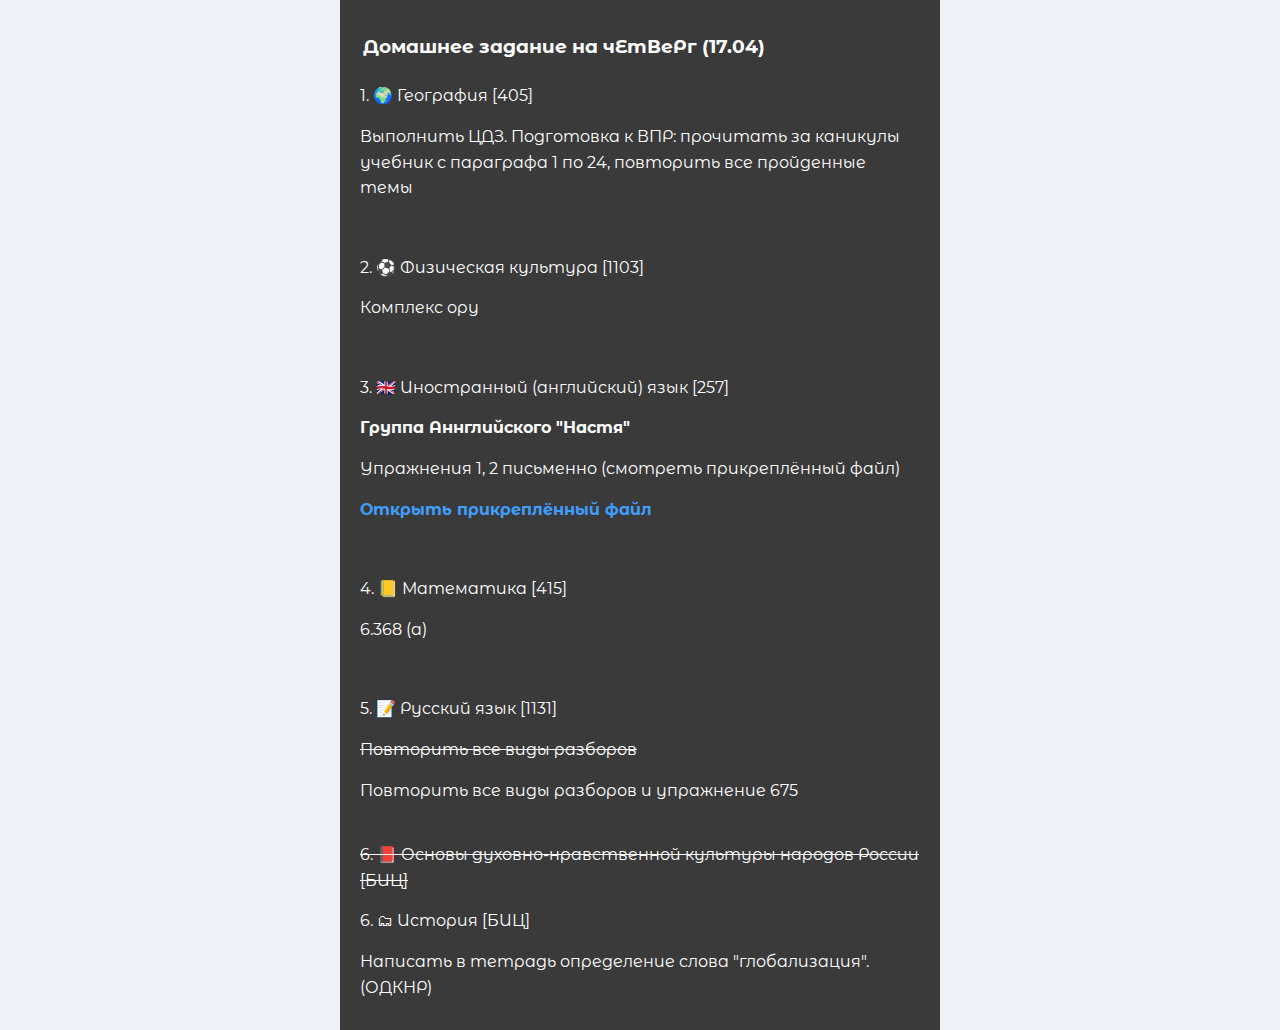
==== index.html @ 41d0aebe "Update index.html" ====
<html lang="ru" prefix="og: http://ogp.me/ns#">

<head>
    <meta charset="utf-8">
    <meta http-equiv="X-UA-Compatible" content="IE=edge">
    <meta name="viewport" content="width=device-width, initial-scale=1">
    <title>Главная</title>
    <meta property="og:site_name" content="Главная">
    <meta property="og:type" content="website">
    <link
        href="https://fonts.googleapis.com/css2?family=Amatic+SC:wght@400;700&amp;family=Caveat:wght@400;700&amp;family=Comfortaa:wght@300;400;500;600;700&amp;family=Kelly+Slab&amp;family=Lobster&amp;family=Merriweather:ital,wght@0,300;0,400;0,700;0,900;1,300;1,400;1,700;1,900&amp;family=Montserrat+Alternates:ital,wght@0,100;0,200;0,300;0,400;0,500;0,600;0,700;0,800;0,900;1,100;1,200;1,300;1,400;1,500;1,600;1,700;1,800;1,900&amp;family=Open+Sans+Condensed:ital,wght@0,300;0,700;1,300&amp;family=Open+Sans:ital,wght@0,300;0,400;0,600;0,700;0,800;1,300;1,400;1,600;1,700;1,800&amp;family=Oswald:wght@200;300;400;500;600;700&amp;family=PT+Mono&amp;family=Pacifico&amp;family=Pangolin&amp;family=Roboto:ital,wght@0,100;0,300;0,400;0,500;0,700;0,900;1,100;1,300;1,400;1,500;1,700;1,900&amp;display=swap"
        rel="stylesheet">
    <link href="style.css" rel="stylesheet">
    <link rel="icon" href="img/photo_2024-09-26_21-57-57.png" type="image/x-icon">
    <!-- Yandex.Metrika counter -->
<script type="text/javascript" >
   (function(m,e,t,r,i,k,a){m[i]=m[i]||function(){(m[i].a=m[i].a||[]).push(arguments)};
   m[i].l=1*new Date();
   for (var j = 0; j < document.scripts.length; j++) {if (document.scripts[j].src === r) { return; }}
   k=e.createElement(t),a=e.getElementsByTagName(t)[0],k.async=1,k.src=r,a.parentNode.insertBefore(k,a)})
   (window, document, "script", "https://mc.yandex.ru/metrika/tag.js", "ym");

   ym(100088565, "init", {
        clickmap:true,
        trackLinks:true,
        accurateTrackBounce:true
   });
</script>
<noscript><div><img src="https://mc.yandex.ru/watch/100088565" style="position:absolute; left:-9999px;" alt="" /></div></noscript>
<!-- /Yandex.Metrika counter -->
</head>

<body>
    <div class="land">
        <div class="p-fC3">
            <div>
                <div class="a-fC3-a">
                    <p>Домашнее задание на чЕтВеРг (17.04)</p>
                </div> <!----> <!---->
            </div>
            <div>
                <div class="a-fC3-b">
                    <!---->
                    
                    <p>1. 🌍 География [405]</p>
                    <p>Выполнить ЦДЗ. Подготовка к ВПР: прочитать за каникулы учебник с параграфа 1 по 24, повторить все пройденные темы</p>
                    <br>
                    <p>2. ⚽️ Физическая культура [1103]</p>
                    <p>Комплекс ору</p>
                    <br>
                    <p>3. 🇬🇧 Иностранный (английский) язык [257]</p>
<p><b>Группа Аннглийского "Настя"</b></p>
                    <p>Упражнения 1, 2 письменно (смотреть прикреплённый файл)</p>
<p><b><a href="https://disk.yandex.ru/i/63X4zD30mQH0Lw">Открыть прикреплённый файл</a></b></p>
                    <br>
                    <p>4. 📒 Математика [415]</p>
                    <p>6.368 (а)</p>
                    <br>
                    <p>5. 📝 Русский язык [1131]</p>
                    <s><p>Повторить все виды разборов</p></s>
                    <p>Повторить все виды разборов и упражнение 675</p>
                    <br>
                    <s><p>6. 📕 Основы духовно-нравственной культуры народов России [БИЦ]</p></s>
                    <p>6. 🗂 История [БИЦ]</p>
                    <p>Написать в тетрадь определение слова "глобализация". (ОДКНР)</p>
                </div>
                
                            </div>
        </div>
    </div>
</body>

</html>
---- style.css ----
/*! normalize.css v8.0.1 | MIT License | github.com/necolas/normalize.css */
html {
    line-height: 1.15;
    -webkit-text-size-adjust: 100%
}

body {
    margin: 0
}

main {
    display: block
}

h1 {
    font-size: 2em;
    margin: .67em 0
}

hr {
    box-sizing: content-box;
    height: 0;
    overflow: visible
}

pre {
    font-family: monospace, monospace;
    font-size: 1em
}

a {
    background-color: transparent
}

abbr[title] {
    border-bottom: none;
    text-decoration: underline;
    -webkit-text-decoration: underline dotted;
    text-decoration: underline dotted
}

b,
strong {
    font-weight: bolder
}

code,
kbd,
samp {
    font-family: monospace, monospace;
    font-size: 1em
}

small {
    font-size: 80%
}

sub,
sup {
    font-size: 75%;
    line-height: 0;
    position: relative;
    vertical-align: baseline
}

sub {
    bottom: -.25em
}

sup {
    top: -.5em
}

img {
    border-style: none
}

button,
input,
optgroup,
select,
textarea {
    font-family: inherit;
    font-size: 100%;
    line-height: 1.15;
    margin: 0
}

button,
input {
    overflow: visible
}

button,
select {
    text-transform: none
}

[type=button],
[type=reset],
[type=submit],
button {
    -webkit-appearance: button
}

[type=button]::-moz-focus-inner,
[type=reset]::-moz-focus-inner,
[type=submit]::-moz-focus-inner,
button::-moz-focus-inner {
    border-style: none;
    padding: 0
}

[type=button]:-moz-focusring,
[type=reset]:-moz-focusring,
[type=submit]:-moz-focusring,
button:-moz-focusring {
    outline: 1px dotted ButtonText
}

fieldset {
    padding: .35em .75em .625em
}

legend {
    box-sizing: border-box;
    color: inherit;
    display: table;
    max-width: 100%;
    padding: 0;
    white-space: normal
}

progress {
    vertical-align: baseline
}

textarea {
    overflow: auto
}

[type=checkbox],
[type=radio] {
    box-sizing: border-box;
    padding: 0
}

[type=number]::-webkit-inner-spin-button,
[type=number]::-webkit-outer-spin-button {
    height: auto
}

[type=search] {
    -webkit-appearance: textfield;
    outline-offset: -2px
}

[type=search]::-webkit-search-decoration {
    -webkit-appearance: none
}

::-webkit-file-upload-button {
    -webkit-appearance: button;
    font: inherit
}

details {
    display: block
}

summary {
    display: list-item
}

[hidden],
template {
    display: none
}

* {
    box-sizing: border-box
}

body {
    background: #edf2f9;
    font-size: 16px;
    line-height: 1.5;
    font-family: -apple-system, BlinkMacSystemFont, Roboto, Open Sans, Helvetica Neue, Noto Sans Armenian, Noto Sans Bengali, Noto Sans Cherokee, Noto Sans Devanagari, Noto Sans Ethiopic, Noto Sans Georgian, Noto Sans Hebrew, Noto Sans Kannada, Noto Sans Khmer, Noto Sans Lao, Noto Sans Osmanya, Noto Sans Tamil, Noto Sans Telugu, Noto Sans Thai, sans-serif
}

a {
    text-decoration: none;
    color: #409eff
}

a:hover {
    text-decoration: underline
}

blockquote {
    background: hsla(0, 0%, 100%, .3);
    color: #fff;
    border-left: 3px solid hsla(0, 0%, 100%, .3);
    padding: .8em 1em;
    line-height: 1.6;
    border-radius: 0 5px 5px 0;
    margin: 0
}

.land {
    max-width: 600px;
    margin: 0 auto
}

.land__copyright {
    font-size: .875em;
    padding: 1em 0;
    text-align: center;
    color: #757575
}

.land_bright blockquote {
    background: rgba(0, 0, 0, .1);
    color: #000;
    border-color: rgba(0, 0, 0, .1)
}

.w100 {
    width: 100%
}

.dib {
    display: inline-block
}

.ovh {
    overflow: hidden
}

.jcc {
    justify-content: center
}

.dfx {
    display: flex
}

.db {
    display: block
}

.btn,
.tdn,
.tdn:hover {
    text-decoration: none
}

.btn {
    display: flex;
    justify-content: center;
    align-items: center;
    white-space: nowrap;
    transition: all .2s;
    outline: none;
    border: 0;
    box-shadow: none;
    padding: 0;
    margin: 0;
    cursor: pointer;
    overflow: hidden
}

.btn:hover {
    text-decoration: none
}

.btn span {
    width: 100%;
    white-space: nowrap;
    text-overflow: ellipsis;
    overflow: hidden;
    text-align: center
}

.font-amatic-sc {
    font-family: Amatic SC, cursive
}

.font-caveat {
    font-family: Caveat, cursive
}

.font-comfortaa {
    font-family: Comfortaa, cursive
}

.font-kelly-slab {
    font-family: Kelly Slab, cursive
}

.font-lobster {
    font-family: Lobster, cursive
}

.font-merriweather {
    font-family: Merriweather, serif
}

.font-montserrat-alternates {
    font-family: Montserrat Alternates, sans-serif
}

.font-open-sans {
    font-family: Open Sans, sans-serif
}

.font-open-sans-condensed {
    font-family: Open Sans Condensed, sans-serif
}

.font-oswald {
    font-family: Oswald, sans-serif
}

.font-pacifico {
    font-family: Pacifico, cursive
}

.font-pangolin {
    font-family: Pangolin, cursive
}

.font-pt-mono {
    font-family: PT Mono, monospace
}

.font-roboto {
    font-family: Roboto, sans-serif
}

.loader__spinner {
    -webkit-animation: loaderRotator 1.4s linear infinite;
    animation: loaderRotator 1.4s linear infinite
}

.loader__path {
    stroke-dasharray: 187;
    stroke-dashoffset: 0;
    transform-origin: center;
    stroke: #409eff;
    -webkit-animation: loaderDash 1.4s ease-in-out infinite;
    animation: loaderDash 1.4s ease-in-out infinite
}

@-webkit-keyframes loaderRotator {
    0% {
        transform: rotate(0deg)
    }

    to {
        transform: rotate(270deg)
    }
}

@keyframes loaderRotator {
    0% {
        transform: rotate(0deg)
    }

    to {
        transform: rotate(270deg)
    }
}

@-webkit-keyframes loaderDash {
    0% {
        stroke-dashoffset: 187
    }

    50% {
        stroke-dashoffset: 46.75;
        transform: rotate(135deg)
    }

    to {
        stroke-dashoffset: 187;
        transform: rotate(450deg)
    }
}

@keyframes loaderDash {
    0% {
        stroke-dashoffset: 187
    }

    50% {
        stroke-dashoffset: 46.75;
        transform: rotate(135deg)
    }

    to {
        stroke-dashoffset: 187;
        transform: rotate(450deg)
    }
}

.p-fC1 {
    background: rgb(58, 58, 58);
    padding: 1.25em 0;
    font: -apple-system, BlinkMacSystemFont, Roboto, Open Sans, Helvetica Neue, "Noto Sans Armenian", "Noto Sans Bengali", "Noto Sans Cherokee", "Noto Sans Devanagari", "Noto Sans Ethiopic", "Noto Sans Georgian", "Noto Sans Hebrew", "Noto Sans Kannada", "Noto Sans Khmer", "Noto Sans Lao", "Noto Sans Osmanya", "Noto Sans Tamil", "Noto Sans Telugu", "Noto Sans Thai", sans-serif;
}

.a-fC1-a {
    text-align: left;
    color: rgb(255, 255, 255);
    font-size: 1.5em;
    font-family: "Montserrat Alternates", sans-serif;
    padding: 0.625em 1.25em;
    font-weight: bold;
}

.a-fC1-a p:last-child {
    margin-bottom: 0;
}

.a-fC1-a p:first-child {
    margin-top: 0;
}

.a-fC1-a p {
    line-height: 1.6em;
    margin: 15px 0;
}

.a-fC1-b {
    padding: 0.625em 1.25em;
}

.a-fC1-b-a {
    padding: 0.75em;
    height: 2.5em;
    font-size: 1em;
    line-height: 2.5em;
    border-radius: 0.6125em;
    background: rgb(109, 109, 109);
    color: rgba(255, 255, 255, 1);
    box-shadow: 0em 0em 0em 0em rgba(0, 0, 0, 1);
    border-top: 0;
    border-right: 0;
    border-bottom: 0;
    border-left: 0;
    width: 100%;
    margin-bottom: 0.625em;
}

.a-fC1-b-b {
    padding: 0.75em;
    height: 2.5em;
    font-size: 1em;
    line-height: 2.5em;
    border-radius: 0.6125em;
    background: rgb(109, 109, 109);
    color: rgba(255, 255, 255, 1);
    box-shadow: 0em 0em 0em 0em rgba(0, 0, 0, 1);
    border-top: 0;
    border-right: 0;
    border-bottom: 0;
    border-left: 0;
    width: 100%;
}

.a-fC1-c {
    text-align: left;
    color: rgba(255, 255, 255, 1);
    font-size: 1em;
    font-family: -apple-system, BlinkMacSystemFont, Roboto, Open Sans, Helvetica Neue, "Noto Sans Armenian", "Noto Sans Bengali", "Noto Sans Cherokee", "Noto Sans Devanagari", "Noto Sans Ethiopic", "Noto Sans Georgian", "Noto Sans Hebrew", "Noto Sans Kannada", "Noto Sans Khmer", "Noto Sans Lao", "Noto Sans Osmanya", "Noto Sans Tamil", "Noto Sans Telugu", "Noto Sans Thai", sans-serif;
    padding: 0.625em 1.25em;
}

.a-fC1-c p:last-child {
    margin-bottom: 0;
}

.a-fC1-c p:first-child {
    margin-top: 0;
}

.a-fC1-c p {
    line-height: 1.6em;
    margin: 15px 0;
}

.a-fC1-d {
    text-align: left;
    color: rgba(255, 255, 255, 1);
    font-size: 1em;
    font-family: -apple-system, BlinkMacSystemFont, Roboto, Open Sans, Helvetica Neue, "Noto Sans Armenian", "Noto Sans Bengali", "Noto Sans Cherokee", "Noto Sans Devanagari", "Noto Sans Ethiopic", "Noto Sans Georgian", "Noto Sans Hebrew", "Noto Sans Kannada", "Noto Sans Khmer", "Noto Sans Lao", "Noto Sans Osmanya", "Noto Sans Tamil", "Noto Sans Telugu", "Noto Sans Thai", sans-serif;
    padding: 0.625em 1.25em;
}

.a-fC1-d p:last-child {
    margin-bottom: 0;
}

.a-fC1-d p:first-child {
    margin-top: 0;
}

.a-fC1-d p {
    line-height: 1.6em;
    margin: 15px 0;
}

.a-fC1-e {
    text-align: left;
    color: rgba(255, 255, 255, 1);
    font-size: 1em;
    font-family: -apple-system, BlinkMacSystemFont, Roboto, Open Sans, Helvetica Neue, "Noto Sans Armenian", "Noto Sans Bengali", "Noto Sans Cherokee", "Noto Sans Devanagari", "Noto Sans Ethiopic", "Noto Sans Georgian", "Noto Sans Hebrew", "Noto Sans Kannada", "Noto Sans Khmer", "Noto Sans Lao", "Noto Sans Osmanya", "Noto Sans Tamil", "Noto Sans Telugu", "Noto Sans Thai", sans-serif;
    padding: 0.625em 1.25em;
}

.a-fC1-e p:last-child {
    margin-bottom: 0;
}

.a-fC1-e p:first-child {
    margin-top: 0;
}

.a-fC1-e p {
    line-height: 1.6em;
    margin: 15px 0;
}

.a-fC1-f {
    text-align: left;
    color: rgba(255, 255, 255, 1);
    font-size: 1em;
    font-family: -apple-system, BlinkMacSystemFont, Roboto, Open Sans, Helvetica Neue, "Noto Sans Armenian", "Noto Sans Bengali", "Noto Sans Cherokee", "Noto Sans Devanagari", "Noto Sans Ethiopic", "Noto Sans Georgian", "Noto Sans Hebrew", "Noto Sans Kannada", "Noto Sans Khmer", "Noto Sans Lao", "Noto Sans Osmanya", "Noto Sans Tamil", "Noto Sans Telugu", "Noto Sans Thai", sans-serif;
    padding: 0.625em 1.25em;
}

.a-fC1-f p:last-child {
    margin-bottom: 0;
}

.a-fC1-f p:first-child {
    margin-top: 0;
}

.a-fC1-f p {
    line-height: 1.6em;
    margin: 15px 0;
}

.a-fC1-g {
    text-align: left;
    color: rgba(255, 255, 255, 1);
    font-size: 1em;
    font-family: -apple-system, BlinkMacSystemFont, Roboto, Open Sans, Helvetica Neue, "Noto Sans Armenian", "Noto Sans Bengali", "Noto Sans Cherokee", "Noto Sans Devanagari", "Noto Sans Ethiopic", "Noto Sans Georgian", "Noto Sans Hebrew", "Noto Sans Kannada", "Noto Sans Khmer", "Noto Sans Lao", "Noto Sans Osmanya", "Noto Sans Tamil", "Noto Sans Telugu", "Noto Sans Thai", sans-serif;
    padding: 0.625em 1.25em;
}

.a-fC1-g p:last-child {
    margin-bottom: 0;
}

.a-fC1-g p:first-child {
    margin-top: 0;
}

.a-fC1-g p {
    line-height: 1.6em;
    margin: 15px 0;
}

.a-fC1-h {
    text-align: left;
    color: rgba(255, 255, 255, 1);
    font-size: 1em;
    font-family: -apple-system, BlinkMacSystemFont, Roboto, Open Sans, Helvetica Neue, "Noto Sans Armenian", "Noto Sans Bengali", "Noto Sans Cherokee", "Noto Sans Devanagari", "Noto Sans Ethiopic", "Noto Sans Georgian", "Noto Sans Hebrew", "Noto Sans Kannada", "Noto Sans Khmer", "Noto Sans Lao", "Noto Sans Osmanya", "Noto Sans Tamil", "Noto Sans Telugu", "Noto Sans Thai", sans-serif;
    padding: 0.625em 1.25em;
}

.a-fC1-h p:last-child {
    margin-bottom: 0;
}

.a-fC1-h p:first-child {
    margin-top: 0;
}

.a-fC1-h p {
    line-height: 1.6em;
    margin: 15px 0;
}

.a-fC1-i {
    text-align: left;
    color: rgba(255, 255, 255, 1);
    font-size: 1em;
    font-family: -apple-system, BlinkMacSystemFont, Roboto, Open Sans, Helvetica Neue, "Noto Sans Armenian", "Noto Sans Bengali", "Noto Sans Cherokee", "Noto Sans Devanagari", "Noto Sans Ethiopic", "Noto Sans Georgian", "Noto Sans Hebrew", "Noto Sans Kannada", "Noto Sans Khmer", "Noto Sans Lao", "Noto Sans Osmanya", "Noto Sans Tamil", "Noto Sans Telugu", "Noto Sans Thai", sans-serif;
    padding: 0.625em 1.25em;
}

.a-fC1-i p:last-child {
    margin-bottom: 0;
}

.a-fC1-i p:first-child {
    margin-top: 0;
}

.a-fC1-i p {
    line-height: 1.6em;
    margin: 15px 0;
}

.a-fC1-j {
    text-align: left;
    color: rgba(255, 255, 255, 1);
    font-size: 1em;
    font-family: -apple-system, BlinkMacSystemFont, Roboto, Open Sans, Helvetica Neue, "Noto Sans Armenian", "Noto Sans Bengali", "Noto Sans Cherokee", "Noto Sans Devanagari", "Noto Sans Ethiopic", "Noto Sans Georgian", "Noto Sans Hebrew", "Noto Sans Kannada", "Noto Sans Khmer", "Noto Sans Lao", "Noto Sans Osmanya", "Noto Sans Tamil", "Noto Sans Telugu", "Noto Sans Thai", sans-serif;
    padding: 0.625em 1.25em;
}

.a-fC1-j p:last-child {
    margin-bottom: 0;
}

.a-fC1-j p:first-child {
    margin-top: 0;
}

.a-fC1-j p {
    line-height: 1.6em;
    margin: 15px 0;
}

.a-fC1-k {
    text-align: left;
    color: rgba(255, 255, 255, 1);
    font-size: 1em;
    font-family: -apple-system, BlinkMacSystemFont, Roboto, Open Sans, Helvetica Neue, "Noto Sans Armenian", "Noto Sans Bengali", "Noto Sans Cherokee", "Noto Sans Devanagari", "Noto Sans Ethiopic", "Noto Sans Georgian", "Noto Sans Hebrew", "Noto Sans Kannada", "Noto Sans Khmer", "Noto Sans Lao", "Noto Sans Osmanya", "Noto Sans Tamil", "Noto Sans Telugu", "Noto Sans Thai", sans-serif;
    padding: 0.625em 1.25em;
}

.a-fC1-k p:last-child {
    margin-bottom: 0;
}

.a-fC1-k p:first-child {
    margin-top: 0;
}

.a-fC1-k p {
    line-height: 1.6em;
    margin: 15px 0;
}

.a-fC1-l {
    text-align: left;
    color: rgba(255, 255, 255, 1);
    font-size: 1em;
    font-family: -apple-system, BlinkMacSystemFont, Roboto, Open Sans, Helvetica Neue, "Noto Sans Armenian", "Noto Sans Bengali", "Noto Sans Cherokee", "Noto Sans Devanagari", "Noto Sans Ethiopic", "Noto Sans Georgian", "Noto Sans Hebrew", "Noto Sans Kannada", "Noto Sans Khmer", "Noto Sans Lao", "Noto Sans Osmanya", "Noto Sans Tamil", "Noto Sans Telugu", "Noto Sans Thai", sans-serif;
    padding: 0.625em 1.25em;
}

.a-fC1-l p:last-child {
    margin-bottom: 0;
}

.a-fC1-l p:first-child {
    margin-top: 0;
}

.a-fC1-l p {
    line-height: 1.6em;
    margin: 15px 0;
}

.a-fC1-m {
    text-align: left;
    color: rgba(255, 255, 255, 1);
    font-size: 1em;
    font-family: -apple-system, BlinkMacSystemFont, Roboto, Open Sans, Helvetica Neue, "Noto Sans Armenian", "Noto Sans Bengali", "Noto Sans Cherokee", "Noto Sans Devanagari", "Noto Sans Ethiopic", "Noto Sans Georgian", "Noto Sans Hebrew", "Noto Sans Kannada", "Noto Sans Khmer", "Noto Sans Lao", "Noto Sans Osmanya", "Noto Sans Tamil", "Noto Sans Telugu", "Noto Sans Thai", sans-serif;
    padding: 0.625em 1.25em;
}

.a-fC1-m p:last-child {
    margin-bottom: 0;
}

.a-fC1-m p:first-child {
    margin-top: 0;
}

.a-fC1-m p {
    line-height: 1.6em;
    margin: 15px 0;
}

.a-fC1-n {
    text-align: left;
    color: rgba(255, 255, 255, 1);
    font-size: 1em;
    font-family: -apple-system, BlinkMacSystemFont, Roboto, Open Sans, Helvetica Neue, "Noto Sans Armenian", "Noto Sans Bengali", "Noto Sans Cherokee", "Noto Sans Devanagari", "Noto Sans Ethiopic", "Noto Sans Georgian", "Noto Sans Hebrew", "Noto Sans Kannada", "Noto Sans Khmer", "Noto Sans Lao", "Noto Sans Osmanya", "Noto Sans Tamil", "Noto Sans Telugu", "Noto Sans Thai", sans-serif;
    padding: 0.625em 1.25em;
}

.a-fC1-n p:last-child {
    margin-bottom: 0;
}

.a-fC1-n p:first-child {
    margin-top: 0;
}

.a-fC1-n p {
    line-height: 1.6em;
    margin: 15px 0;
}

.p-fC2 {
    background: rgb(58, 58, 58);
    padding: 1.25em 0;
    font: "Montserrat Alternates", sans-serif;
}

.a-fC2-a {
    text-align: left;
    color: rgba(255, 255, 255, 1);
    font-size: 1.17em;
    font-family: "Montserrat Alternates", sans-serif;
    padding: 0.625em 1.25em;
    font-weight: bold;
}

.a-fC2-a p:last-child {
    margin-bottom: 0;
}

.a-fC2-a p:first-child {
    margin-top: 0;
}

.a-fC2-a p {
    line-height: 1.6em;
    margin: 15px 0;
}

.a-fC2-b {
    text-align: left;
    color: rgba(255, 255, 255, 1);
    font-size: 1em;
    font-family: "Montserrat Alternates", sans-serif;
    padding: 0.625em 1.25em;
}

.a-fC2-b p:last-child {
    margin-bottom: 0;
}

.a-fC2-b p:first-child {
    margin-top: 0;
}

.a-fC2-b p {
    line-height: 1.6em;
    margin: 15px 0;
}

.a-fC2-c {
    text-align: left;
    color: rgba(255, 255, 255, 1);
    font-size: 1.17em;
    font-family: "Montserrat Alternates", sans-serif;
    padding: 0.625em 1.25em;
    font-weight: bold;
}

.a-fC2-c p:last-child {
    margin-bottom: 0;
}

.a-fC2-c p:first-child {
    margin-top: 0;
}

.a-fC2-c p {
    line-height: 1.6em;
    margin: 15px 0;
}

.a-fC2-d {
    text-align: left;
    color: rgba(255, 255, 255, 1);
    font-size: 1em;
    font-family: "Montserrat Alternates", sans-serif;
    padding: 0.625em 1.25em;
}

.a-fC2-d p:last-child {
    margin-bottom: 0;
}

.a-fC2-d p:first-child {
    margin-top: 0;
}

.a-fC2-d p {
    line-height: 1.6em;
    margin: 15px 0;
}

.a-fC2-e {
    text-align: left;
    color: rgba(255, 255, 255, 1);
    font-size: 1.17em;
    font-family: "Montserrat Alternates", sans-serif;
    padding: 0.625em 1.25em;
    font-weight: bold;
}

.a-fC2-e p:last-child {
    margin-bottom: 0;
}

.a-fC2-e p:first-child {
    margin-top: 0;
}

.a-fC2-e p {
    line-height: 1.6em;
    margin: 15px 0;
}

.a-fC2-f {
    text-align: left;
    color: rgba(255, 255, 255, 1);
    font-size: 1em;
    font-family: "Montserrat Alternates", sans-serif;
    padding: 0.625em 1.25em;
}

.a-fC2-f p:last-child {
    margin-bottom: 0;
}

.a-fC2-f p:first-child {
    margin-top: 0;
}

.a-fC2-f p {
    line-height: 1.6em;
    margin: 15px 0;
}

.a-fC2-g {
    text-align: left;
    color: rgba(255, 255, 255, 1);
    font-size: 1.17em;
    font-family: "Montserrat Alternates", sans-serif;
    padding: 0.625em 1.25em;
    font-weight: bold;
}

.a-fC2-g p:last-child {
    margin-bottom: 0;
}

.a-fC2-g p:first-child {
    margin-top: 0;
}

.a-fC2-g p {
    line-height: 1.6em;
    margin: 15px 0;
}

.a-fC2-h {
    text-align: left;
    color: rgba(255, 255, 255, 1);
    font-size: 1em;
    font-family: "Montserrat Alternates", sans-serif;
    padding: 0.625em 1.25em;
}

.a-fC2-h p:last-child {
    margin-bottom: 0;
}

.a-fC2-h p:first-child {
    margin-top: 0;
}

.a-fC2-h p {
    line-height: 1.6em;
    margin: 15px 0;
}

.a-fC2-i {
    text-align: left;
    color: rgba(255, 255, 255, 1);
    font-size: 1.17em;
    font-family: "Montserrat Alternates", sans-serif;
    padding: 0.625em 1.25em;
    font-weight: bold;
}

.a-fC2-i p:last-child {
    margin-bottom: 0;
}

.a-fC2-i p:first-child {
    margin-top: 0;
}

.a-fC2-i p {
    line-height: 1.6em;
    margin: 15px 0;
}

.a-fC2-j {
    text-align: left;
    color: rgba(255, 255, 255, 1);
    font-size: 1em;
    font-family: "Montserrat Alternates", sans-serif;
    padding: 0.625em 1.25em;
}

.a-fC2-j p:last-child {
    margin-bottom: 0;
}

.a-fC2-j p:first-child {
    margin-top: 0;
}

.a-fC2-j p {
    line-height: 1.6em;
    margin: 15px 0;
}

.p-fC3 {
    background: rgb(58, 58, 58);
    padding: 1.25em 0;
    font: "Montserrat Alternates", sans-serif;
}

.a-fC3-a {
    text-align: left;
    color: rgb(255, 255, 255);
    font-size: 1.17em;
    font-family: "Montserrat Alternates", sans-serif;
    padding: 0.625em 1.25em;
    font-weight: bold;
}

.a-fC3-a p:last-child {
    margin-bottom: 0;
}

.a-fC3-a p:first-child {
    margin-top: 0;
}

.a-fC3-a p {
    line-height: 1.6em;
    margin: 15px 0;
}

.a-fC3-b {
    text-align: left;
    color: rgba(255, 255, 255, 1);
    font-size: 1em;
    font-family: "Montserrat Alternates", sans-serif;
    padding: 0.625em 1.25em;
}

.a-fC3-b p:last-child {
    margin-bottom: 0;
}

.a-fC3-b p:first-child {
    margin-top: 0;
}

.a-fC3-b p {
    line-height: 1.6em;
    margin: 15px 0;
}

.a-fC3-c {
    text-align: left;
    color: rgba(255, 255, 255, 1);
    font-size: 1em;
    font-family: "Montserrat Alternates", sans-serif;
    padding: 0.625em 1.25em;
}

.a-fC3-c p:last-child {
    margin-bottom: 0;
}

.a-fC3-c p:first-child {
    margin-top: 0;
}

.a-fC3-c p {
    line-height: 1.6em;
    margin: 15px 0;
}
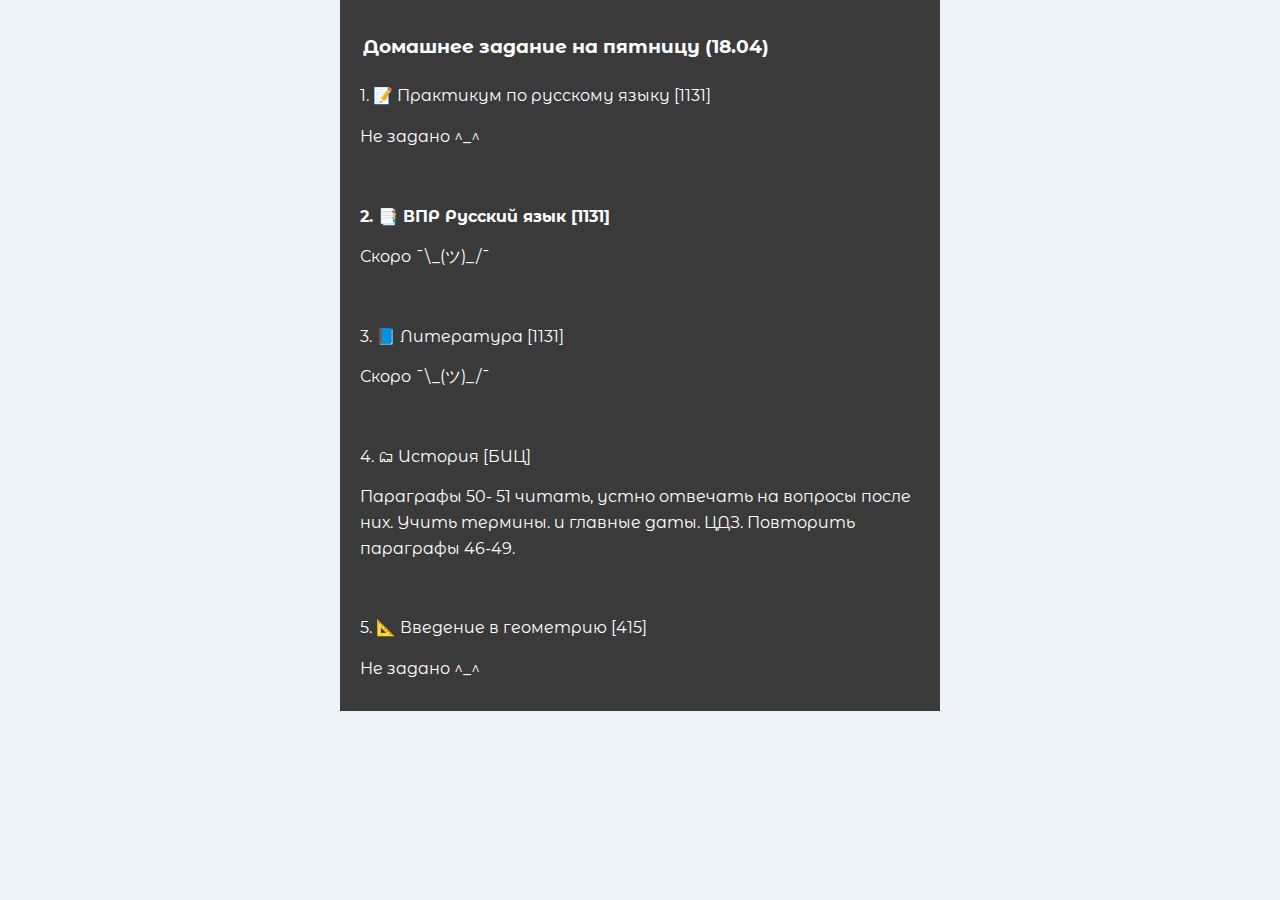
==== commit 18bc7e02: "Update index.html" ====
--- a/index.html
+++ b/index.html
@@ -35,34 +35,27 @@
         <div class="p-fC3">
             <div>
                 <div class="a-fC3-a">
-                    <p>Домашнее задание на чЕтВеРг (17.04)</p>
+                    <p>Домашнее задание на пятницу (18.04)</p>
                 </div> <!----> <!---->
             </div>
             <div>
                 <div class="a-fC3-b">
                     <!---->
                     
-                    <p>1. 🌍 География [405]</p>
-                    <p>Выполнить ЦДЗ. Подготовка к ВПР: прочитать за каникулы учебник с параграфа 1 по 24, повторить все пройденные темы</p>
+                    <p>1. 📝 Практикум по русскому языку [1131]</p>
+                    <p>Не задано ^_^</p>
                     <br>
-                    <p>2. ⚽️ Физическая культура [1103]</p>
-                    <p>Комплекс ору</p>
+                    <p><b>2. 📑 ВПР Русский язык [1131]</b></p>
+                    <p>Скоро ¯\_(ツ)_/¯</p>
                     <br>
-                    <p>3. 🇬🇧 Иностранный (английский) язык [257]</p>
-<p><b>Группа Аннглийского "Настя"</b></p>
-                    <p>Упражнения 1, 2 письменно (смотреть прикреплённый файл)</p>
-<p><b><a href="https://disk.yandex.ru/i/63X4zD30mQH0Lw">Открыть прикреплённый файл</a></b></p>
+                    <p>3. 📘 Литература [1131]</p>
+                    <p>Скоро ¯\_(ツ)_/¯</p>
                     <br>
-                    <p>4. 📒 Математика [415]</p>
-                    <p>6.368 (а)</p>
+                    <p>4. 🗂 История [БИЦ]</p>
+                    <p>Параграфы 50- 51 читать, устно отвечать на вопросы после них. Учить термины. и главные даты. ЦДЗ. Повторить параграфы 46-49.</p>
                     <br>
-                    <p>5. 📝 Русский язык [1131]</p>
-                    <s><p>Повторить все виды разборов</p></s>
-                    <p>Повторить все виды разборов и упражнение 675</p>
-                    <br>
-                    <s><p>6. 📕 Основы духовно-нравственной культуры народов России [БИЦ]</p></s>
-                    <p>6. 🗂 История [БИЦ]</p>
-                    <p>Написать в тетрадь определение слова "глобализация". (ОДКНР)</p>
+                    <p>5. 📐 Введение в геометрию [415]</p>
+                    <p>Не задано ^_^</p>
                 </div>
                 
                             </div>
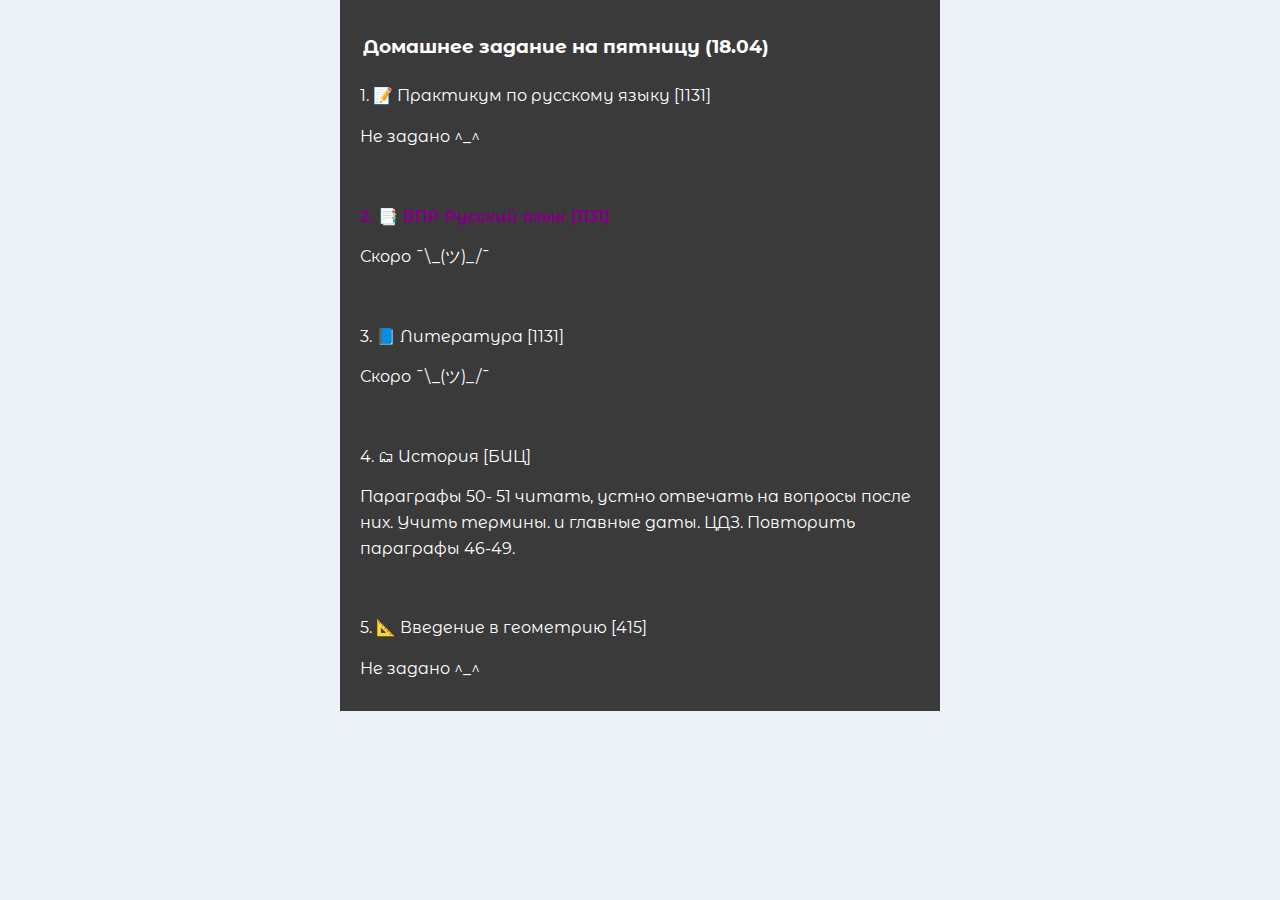
==== commit a365e539: "Update index.html" ====
--- a/index.html
+++ b/index.html
@@ -28,6 +28,11 @@
 </script>
 <noscript><div><img src="https://mc.yandex.ru/watch/100088565" style="position:absolute; left:-9999px;" alt="" /></div></noscript>
 <!-- /Yandex.Metrika counter -->
+    <style>
+        .epic{
+            color: purple
+        }
+    </style>
 </head>
 
 <body>
@@ -45,7 +50,7 @@
                     <p>1. 📝 Практикум по русскому языку [1131]</p>
                     <p>Не задано ^_^</p>
                     <br>
-                    <p><b>2. 📑 ВПР Русский язык [1131]</b></p>
+                    <p class="epic"><b>2. 📑 ВПР Русский язык [1131]</b></p>
                     <p>Скоро ¯\_(ツ)_/¯</p>
                     <br>
                     <p>3. 📘 Литература [1131]</p>
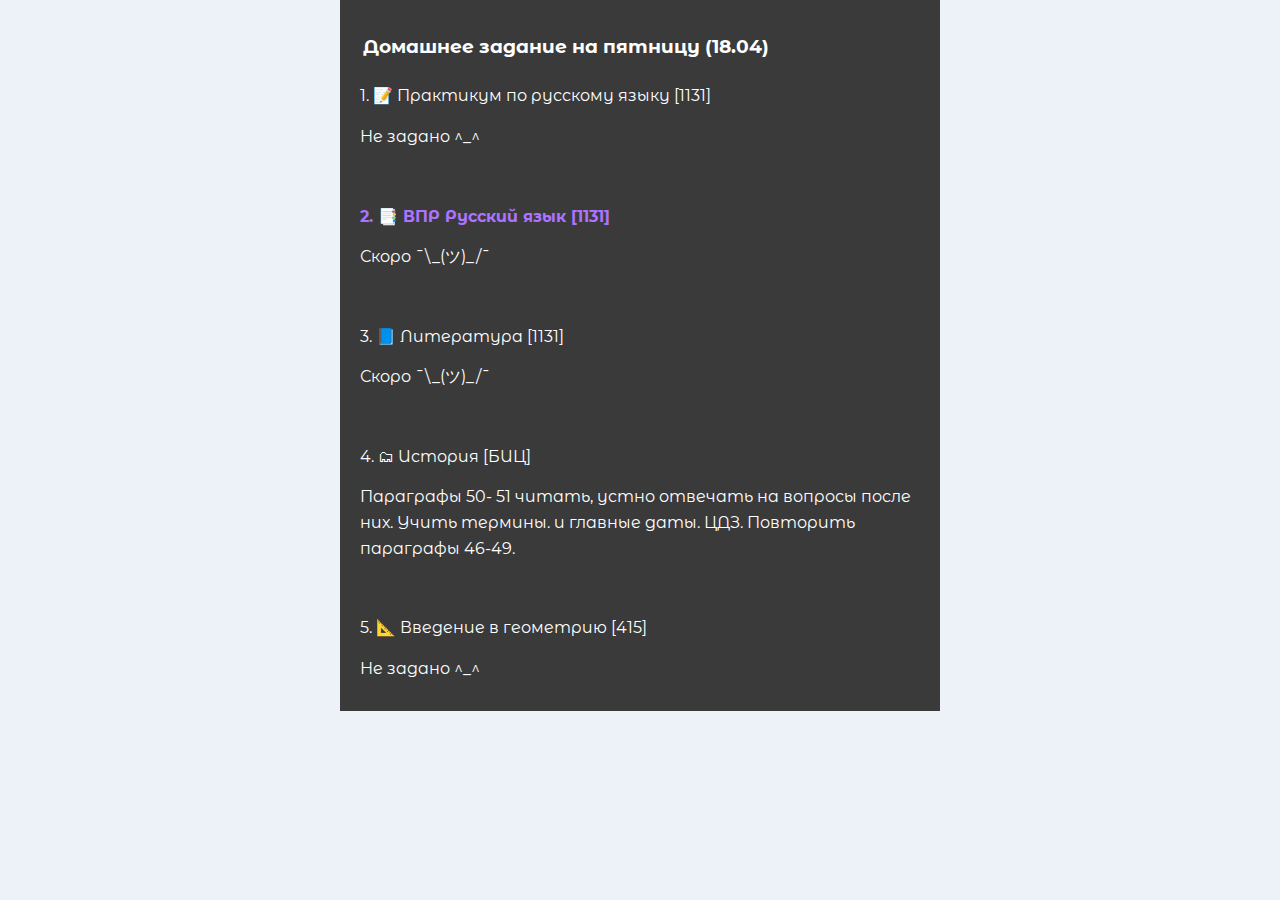
==== commit 4d992cbc: "Update index.html" ====
--- a/index.html
+++ b/index.html
@@ -30,7 +30,7 @@
 <!-- /Yandex.Metrika counter -->
     <style>
         .epic{
-            color: purple
+            color: rgb(173, 115, 255)
         }
     </style>
 </head>
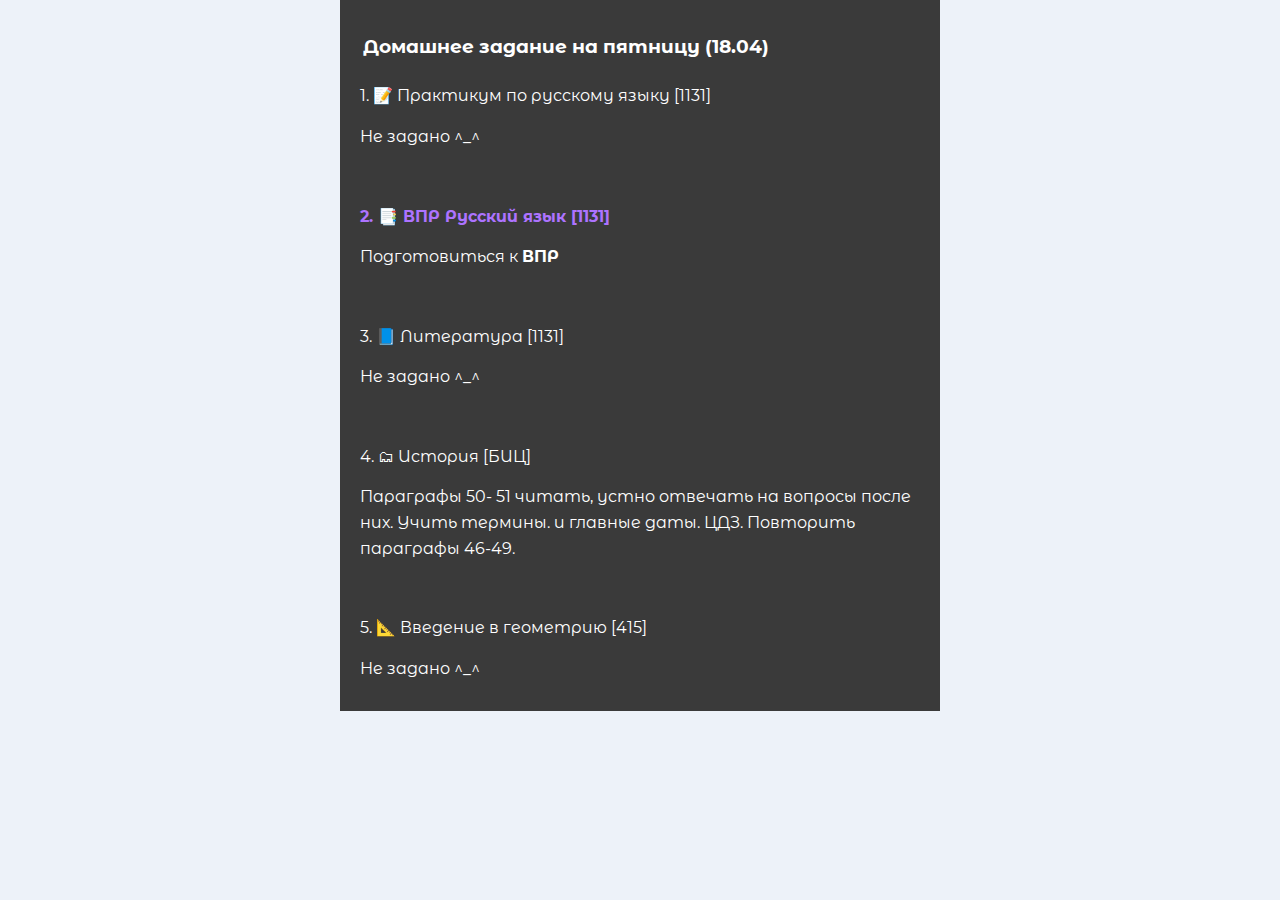
==== commit 7e3aaad8: "Update index.html" ====
--- a/index.html
+++ b/index.html
@@ -51,10 +51,10 @@
                     <p>Не задано ^_^</p>
                     <br>
                     <p class="epic"><b>2. 📑 ВПР Русский язык [1131]</b></p>
-                    <p>Скоро ¯\_(ツ)_/¯</p>
+                    <p>Подготовиться к <b>ВПР</b></p>
                     <br>
                     <p>3. 📘 Литература [1131]</p>
-                    <p>Скоро ¯\_(ツ)_/¯</p>
+                    <p>Не задано ^_^</p>
                     <br>
                     <p>4. 🗂 История [БИЦ]</p>
                     <p>Параграфы 50- 51 читать, устно отвечать на вопросы после них. Учить термины. и главные даты. ЦДЗ. Повторить параграфы 46-49.</p>
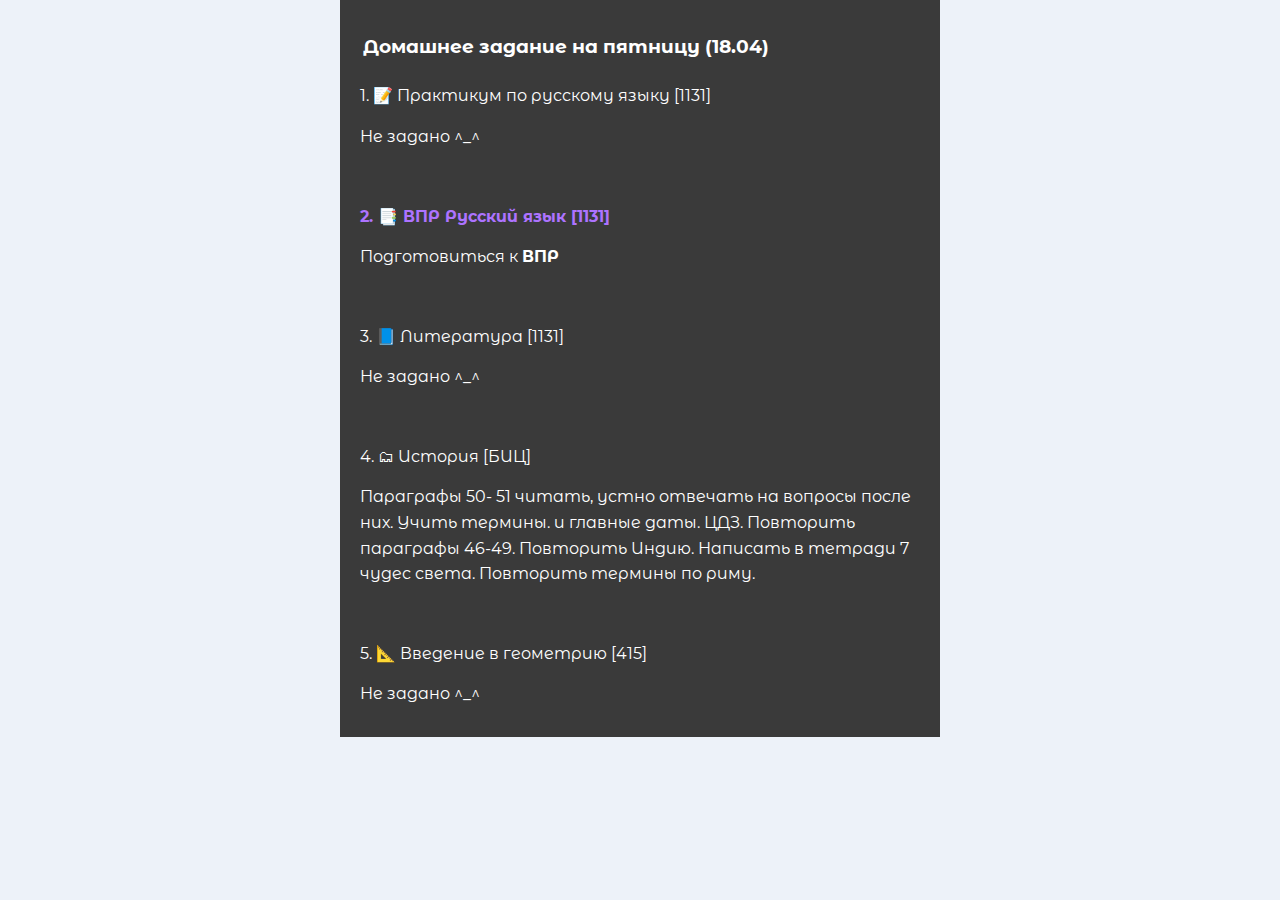
==== commit f5a16881: "Update index.html" ====
--- a/index.html
+++ b/index.html
@@ -57,7 +57,7 @@
                     <p>Не задано ^_^</p>
                     <br>
                     <p>4. 🗂 История [БИЦ]</p>
-                    <p>Параграфы 50- 51 читать, устно отвечать на вопросы после них. Учить термины. и главные даты. ЦДЗ. Повторить параграфы 46-49.</p>
+                    <p>Параграфы 50- 51 читать, устно отвечать на вопросы после них. Учить термины. и главные даты. ЦДЗ. Повторить параграфы 46-49. Повторить Индию. Написать в тетради 7 чудес света. Повторить термины по риму.</p>
                     <br>
                     <p>5. 📐 Введение в геометрию [415]</p>
                     <p>Не задано ^_^</p>
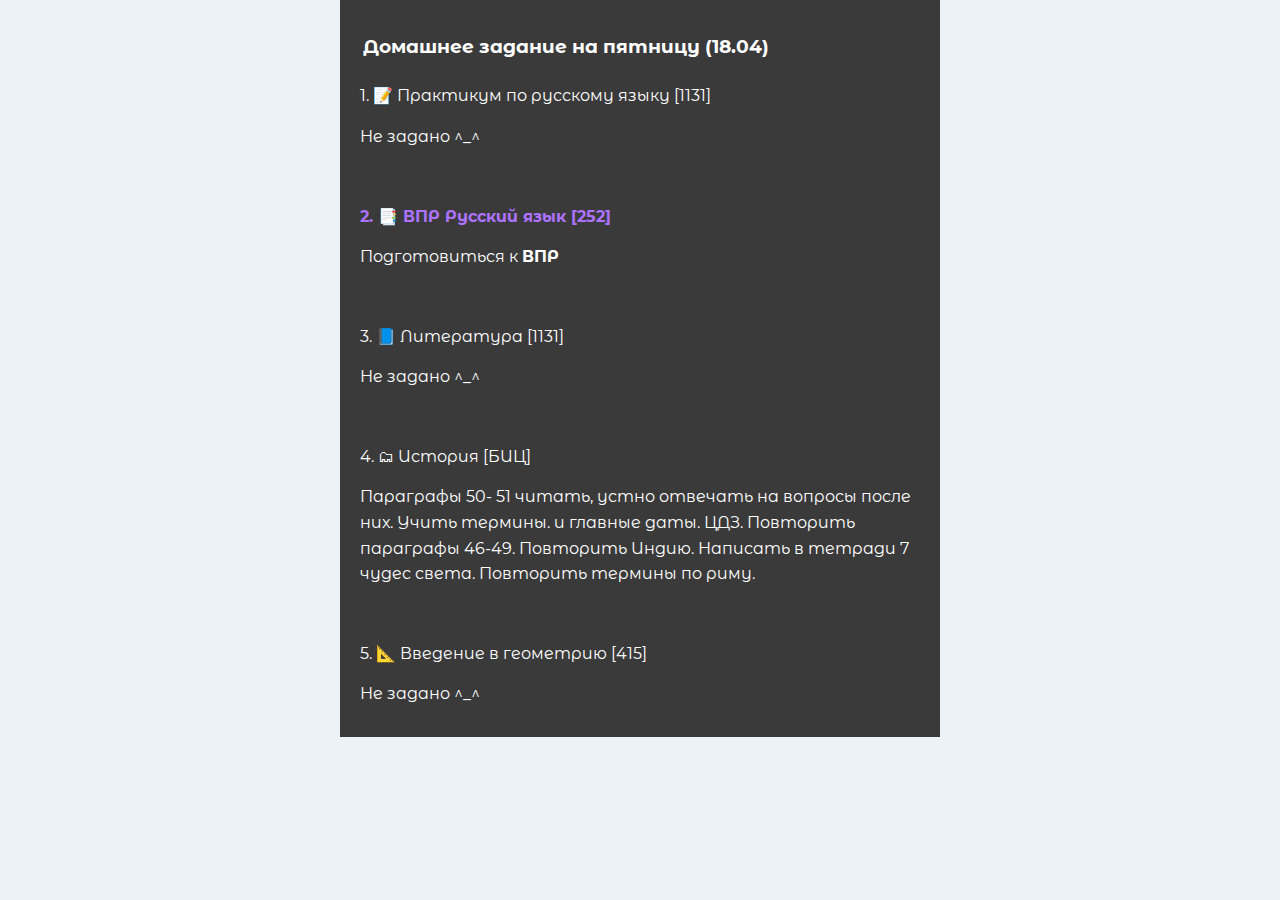
==== commit 86e11b67: "Update index.html" ====
--- a/index.html
+++ b/index.html
@@ -50,7 +50,7 @@
                     <p>1. 📝 Практикум по русскому языку [1131]</p>
                     <p>Не задано ^_^</p>
                     <br>
-                    <p class="epic"><b>2. 📑 ВПР Русский язык [1131]</b></p>
+                    <p class="epic"><b>2. 📑 ВПР Русский язык [252]</b></p>
                     <p>Подготовиться к <b>ВПР</b></p>
                     <br>
                     <p>3. 📘 Литература [1131]</p>
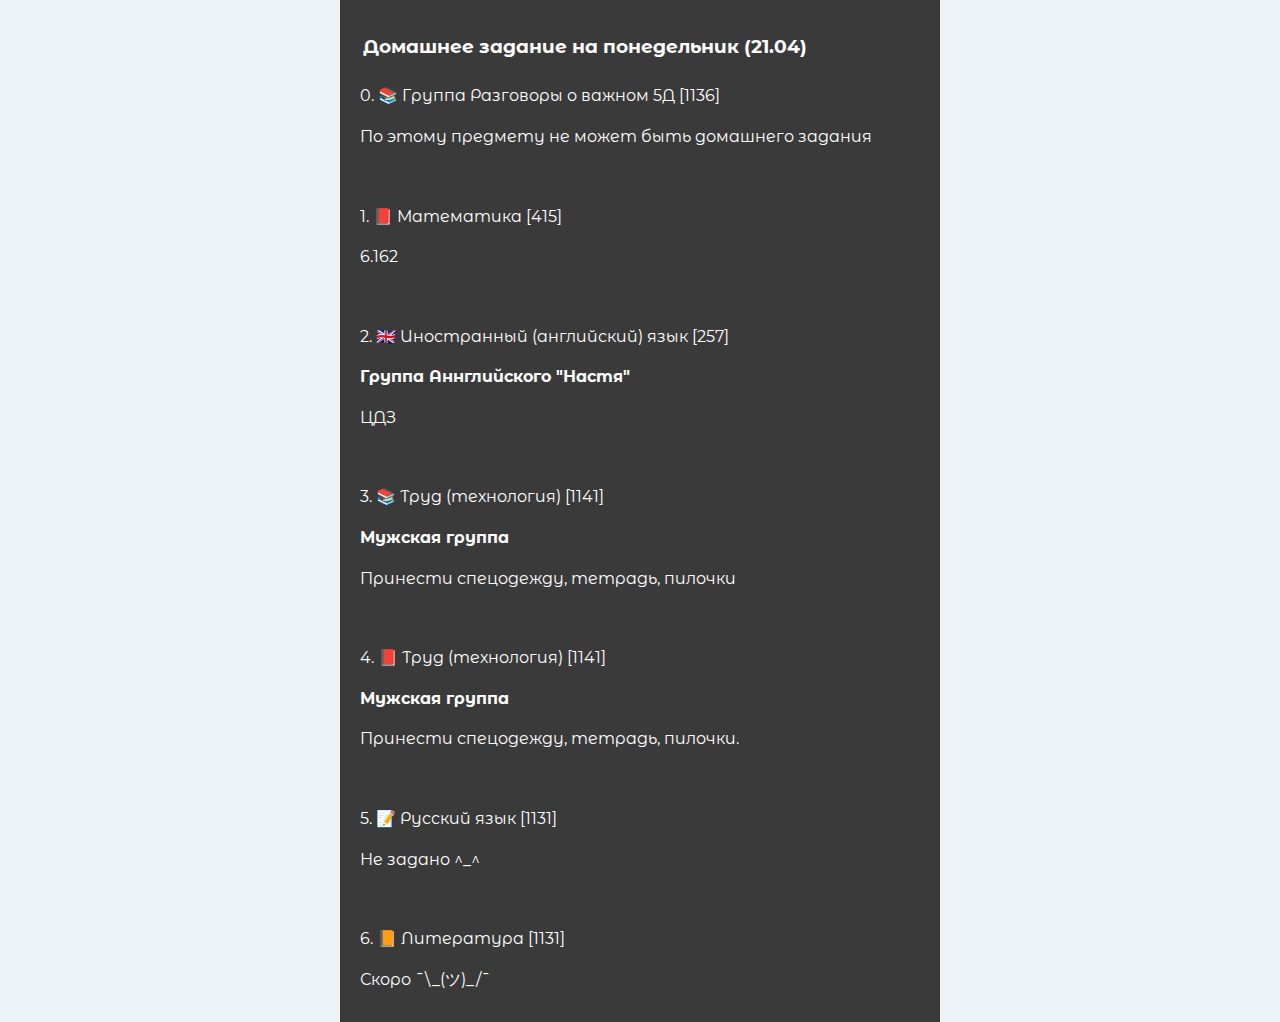
==== commit cb5aa2c6: "Update index.html" ====
--- a/index.html
+++ b/index.html
@@ -40,27 +40,36 @@
         <div class="p-fC3">
             <div>
                 <div class="a-fC3-a">
-                    <p>Домашнее задание на пятницу (18.04)</p>
+                    <p>Домашнее задание на понедельник (21.04)</p>
                 </div> <!----> <!---->
             </div>
             <div>
                 <div class="a-fC3-b">
                     <!---->
                     
-                    <p>1. 📝 Практикум по русскому языку [1131]</p>
+                    <p>0. 📚 Группа Разговоры о важном 5Д [1136]</p>
+                    <p>По этому предмету не может быть домашнего задания</p>
+                    <br>
+                    <p>1. 📕 Математика [415]</p>
+                    <p>6.162</p>
+                    <br>
+                    <p>2. 🇬🇧 Иностранный (английский) язык [257]</p>
+                    <p><b>Группа Аннглийского "Настя"</b></p>
+                    <p>ЦДЗ</p>
+                    <br>
+                    <p>3. 📚 Труд (технология) [1141]</p>
+                    <p><b>Мужская группа</b></p>
+                    <p>Принести спецодежду, тетрадь, пилочки</p>
+                    <br>
+                    <p>4. 📕 Труд (технология) [1141]</p>
+                    <p><b>Мужская группа</b></p>
+                    <p>Принести спецодежду, тетрадь, пилочки.</p>
+                    <br>
+                    <p>5. 📝 Русский язык [1131]</p>
                     <p>Не задано ^_^</p>
                     <br>
-                    <p class="epic"><b>2. 📑 ВПР Русский язык [252]</b></p>
-                    <p>Подготовиться к <b>ВПР</b></p>
-                    <br>
-                    <p>3. 📘 Литература [1131]</p>
-                    <p>Не задано ^_^</p>
-                    <br>
-                    <p>4. 🗂 История [БИЦ]</p>
-                    <p>Параграфы 50- 51 читать, устно отвечать на вопросы после них. Учить термины. и главные даты. ЦДЗ. Повторить параграфы 46-49. Повторить Индию. Написать в тетради 7 чудес света. Повторить термины по риму.</p>
-                    <br>
-                    <p>5. 📐 Введение в геометрию [415]</p>
-                    <p>Не задано ^_^</p>
+                    <p>6. 📙 Литература [1131]</p>
+                    <p>Скоро ¯\_(ツ)_/¯</p>
                 </div>
                 
                             </div>
